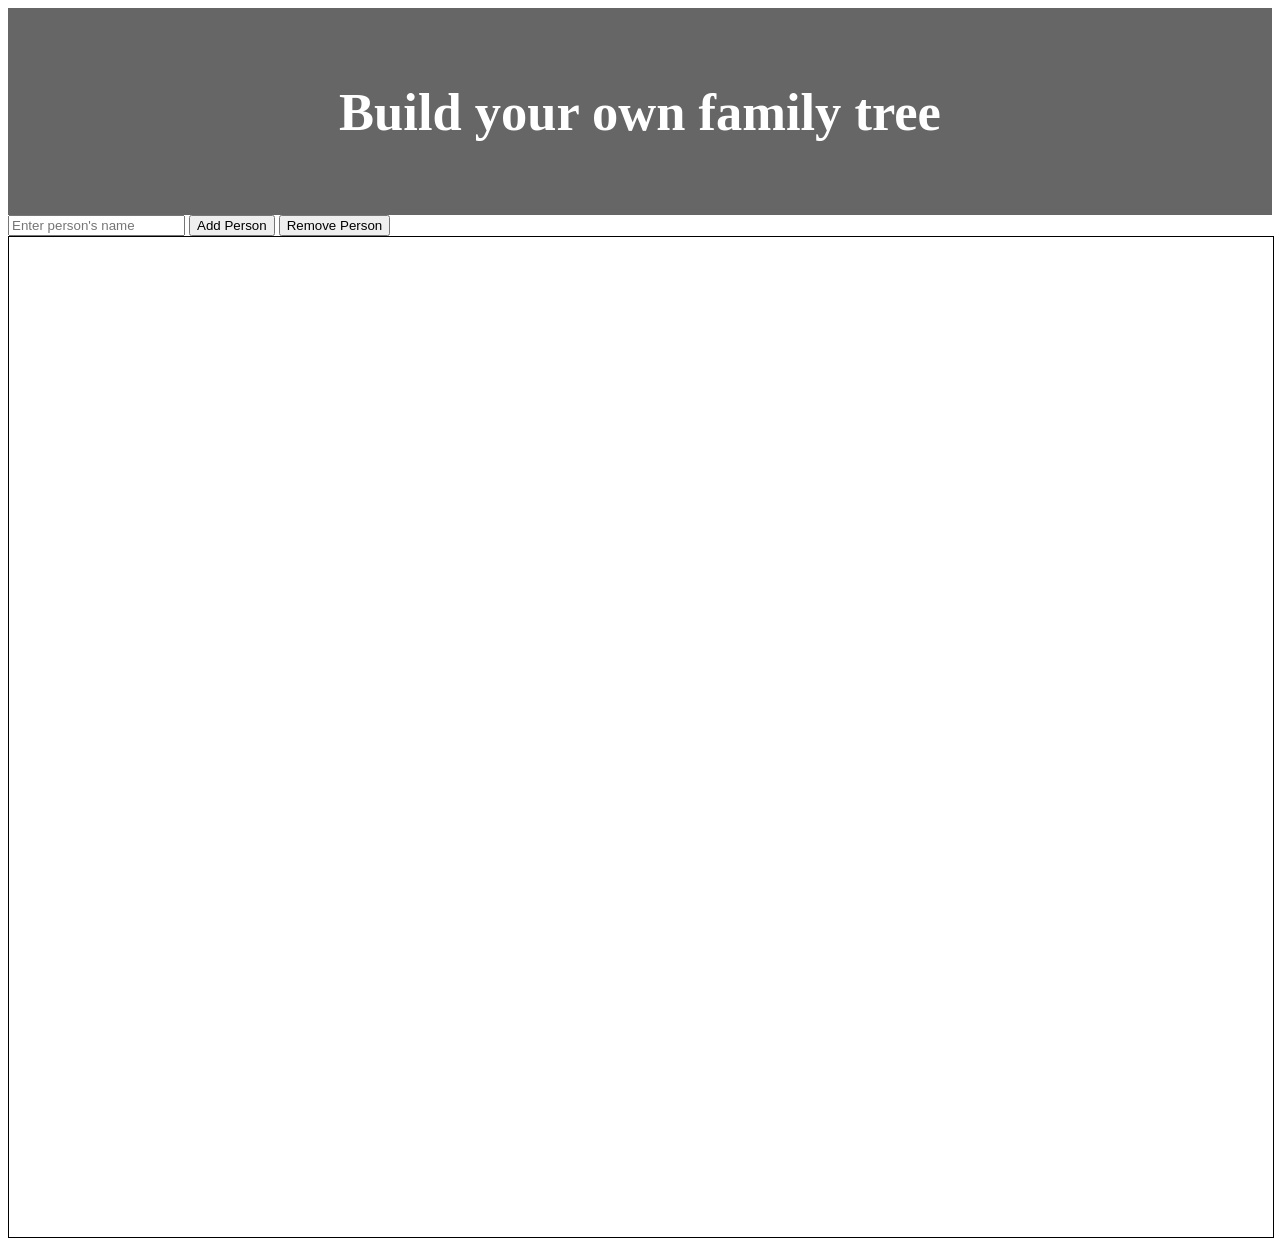
==== index.html @ f8194e34 "Implemented node creation and rendering in family tree app" ====
<!DOCTYPE html>
<html lang="en">

<head>
    <meta charset="UTF-8">
    <meta name="viewport" content="width=device-width, initial-scale=1.0">
    <title>FamilyTreeApp</title>
    <link rel="stylesheet" href="./style.css">

</head>

<body>
    <header>
        <h2>Build your own family tree</h2>
    </header>


    <input type="text" id="person-name" placeholder="Enter person's name">

    <button id="add-person-btn">Add Person</button>
    <button id="remove-person-btn">Remove Person</button>

    <div class="canvas" id="canvas">
        <svg id="family-tree" width="100%" height="1000"></svg>
    </div>

    <script src="app.js"></script>

</body>

</html>
---- style.css ----
header {
  background-color: #666;
  padding: 30px;
  text-align: center;
  font-size: 35px;
  color: white;
}

#family-tree {
    border: 1px solid black;
}
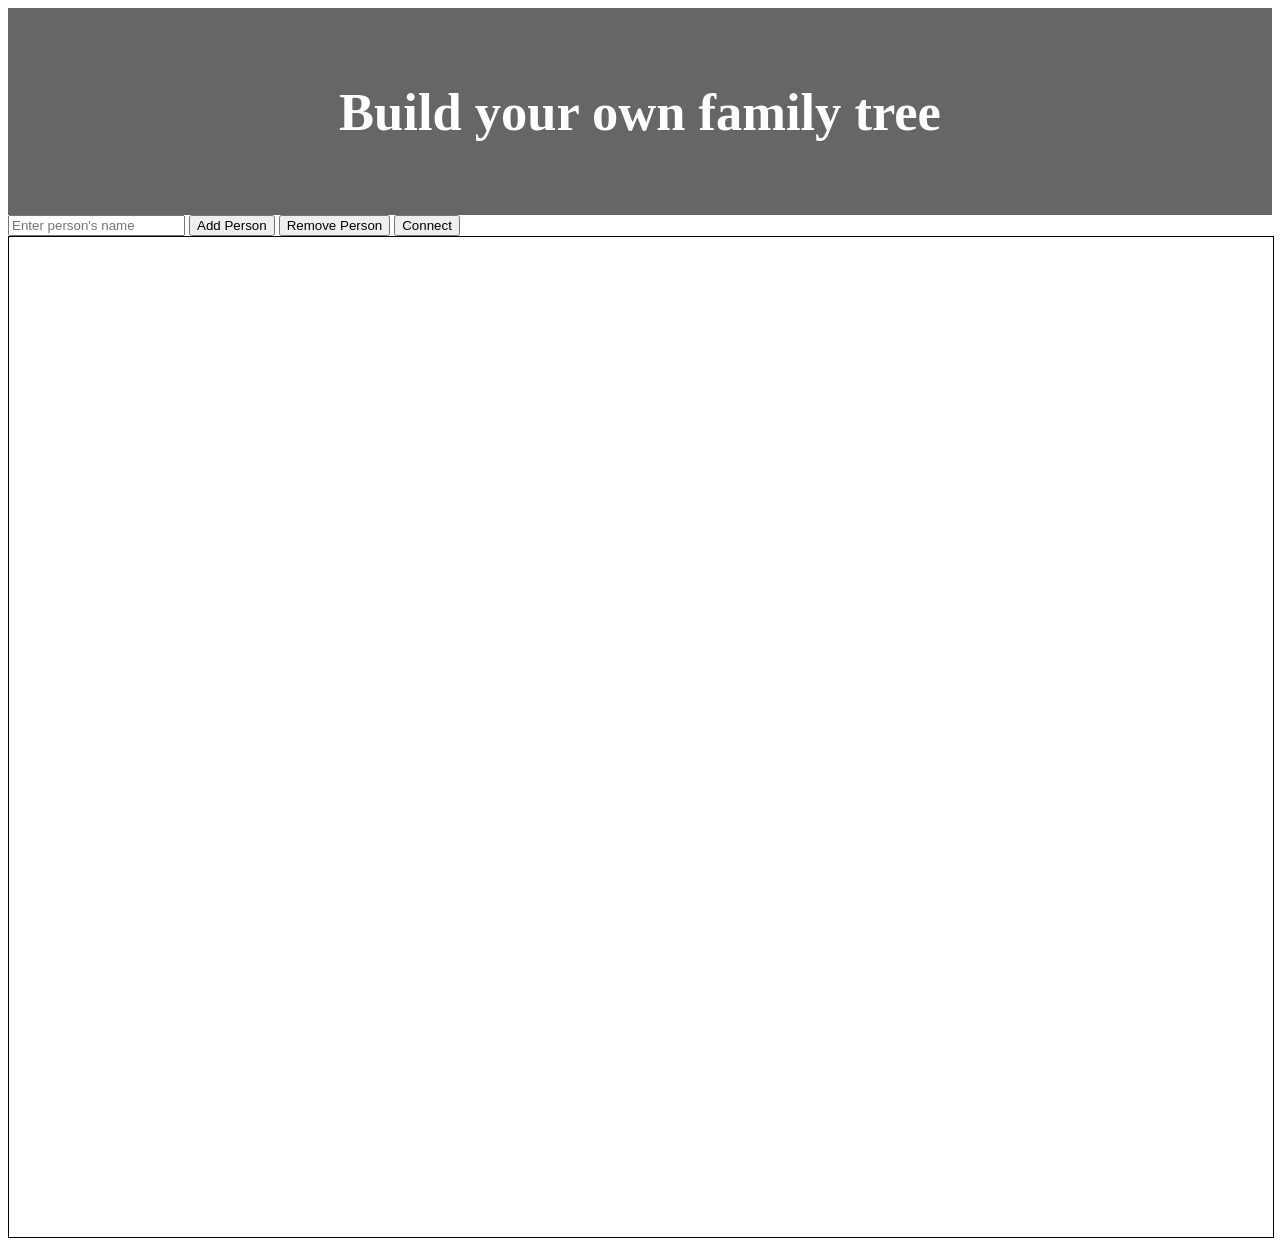
==== commit 9867d2ae: "Added Parent Node selection" ====
--- a/index.html
+++ b/index.html
@@ -19,6 +19,7 @@
 
     <button id="add-person-btn">Add Person</button>
     <button id="remove-person-btn">Remove Person</button>
+    <button id="connect-btn">Connect</button>
 
     <div class="canvas" id="canvas">
         <svg id="family-tree" width="100%" height="1000"></svg>
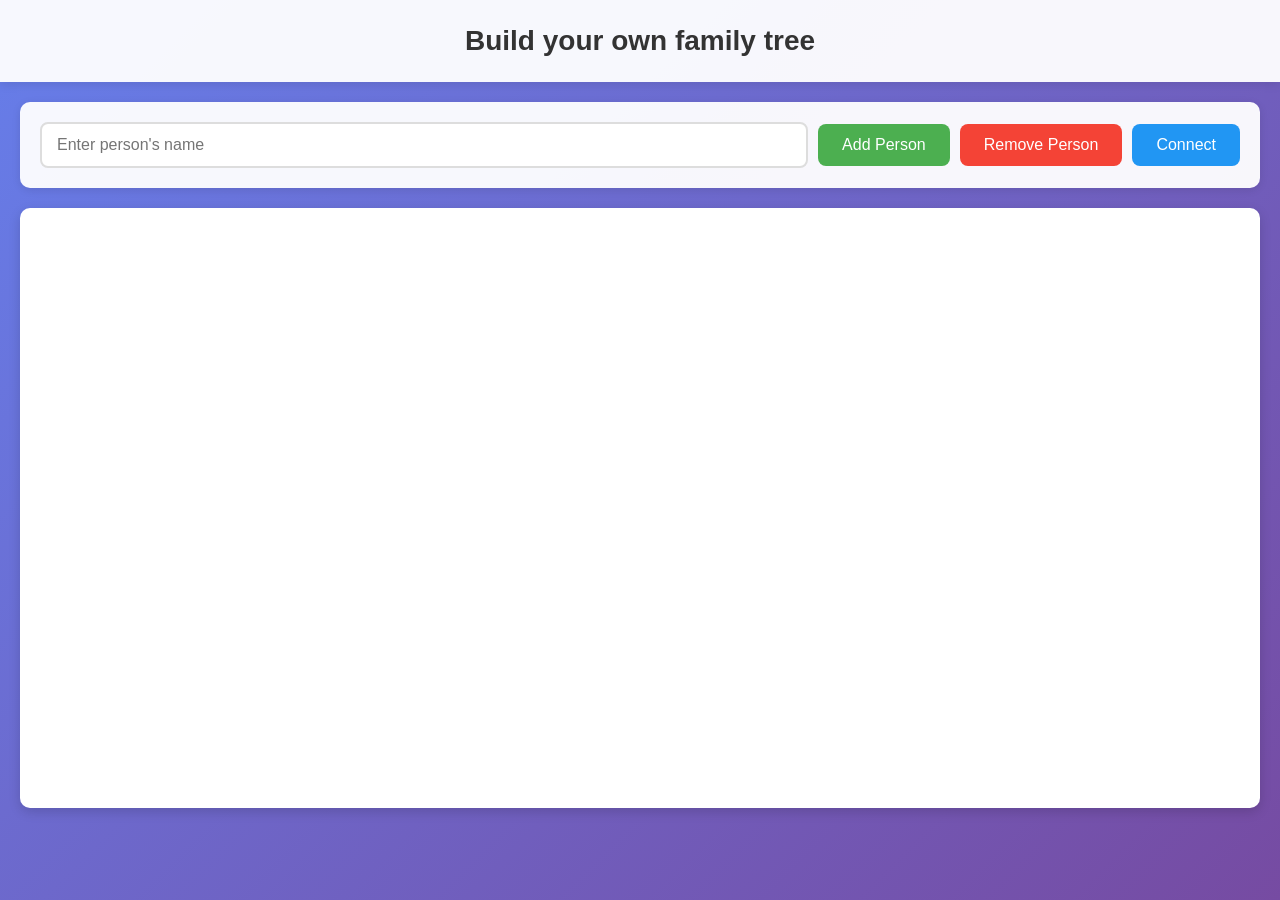
==== commit 06976d50: "changed design of the web page" ====
--- a/index.html
+++ b/index.html
@@ -14,12 +14,12 @@
         <h2>Build your own family tree</h2>
     </header>
 
-
-    <input type="text" id="person-name" placeholder="Enter person's name">
-
-    <button id="add-person-btn">Add Person</button>
-    <button id="remove-person-btn">Remove Person</button>
-    <button id="connect-btn">Connect</button>
+    <div class="controls">
+        <input type="text" id="person-name" placeholder="Enter person's name">
+        <button id="add-person-btn">Add Person</button>
+        <button id="remove-person-btn">Remove Person</button>
+        <button id="connect-btn">Connect</button>
+    </div>
 
     <div class="canvas" id="canvas">
         <svg id="family-tree" width="100%" height="1000"></svg>
--- a/style.css
+++ b/style.css
@@ -1,11 +1,108 @@
+* {
+  margin: 0;
+  padding: 0;
+  box-sizing: border-box;
+}
+
+body {
+  font-family: 'Segoe UI', Tahoma, Geneva, Verdana, sans-serif;
+  background: linear-gradient(135deg, #667eea 0%, #764ba2 100%);
+  min-height: 100vh;
+}
+
 header {
-  background-color: #666;
-  padding: 30px;
+  background-color: rgba(255, 255, 255, 0.95);
+  padding: 25px;
   text-align: center;
-  font-size: 35px;
+  color: #333;
+  box-shadow: 0 2px 10px rgba(0, 0, 0, 0.1);
+}
+
+header h2 {
+  font-size: 28px;
+  font-weight: 600;
+}
+
+.controls {
+  display: flex;
+  gap: 10px;
+  padding: 20px;
+  background: rgba(255, 255, 255, 0.95);
+  margin: 20px;
+  border-radius: 10px;
+  box-shadow: 0 2px 8px rgba(0, 0, 0, 0.1);
+  flex-wrap: wrap;
+  align-items: center;
+}
+
+input[type="text"] {
+  flex: 1;
+  min-width: 200px;
+  padding: 12px 15px;
+  border: 2px solid #ddd;
+  border-radius: 8px;
+  font-size: 16px;
+  transition: border-color 0.3s;
+}
+
+input[type="text"]:focus {
+  outline: none;
+  border-color: #667eea;
+}
+
+button {
+  padding: 12px 24px;
+  font-size: 16px;
+  border: none;
+  border-radius: 8px;
+  cursor: pointer;
+  font-weight: 500;
+  transition: all 0.3s;
+}
+
+#add-person-btn {
+  background-color: #4CAF50;
   color: white;
 }
 
+#add-person-btn:hover {
+  background-color: #45a049;
+  transform: translateY(-2px);
+  box-shadow: 0 4px 8px rgba(0, 0, 0, 0.2);
+}
+
+#remove-person-btn {
+  background-color: #f44336;
+  color: white;
+}
+
+#remove-person-btn:hover {
+  background-color: #da190b;
+  transform: translateY(-2px);
+  box-shadow: 0 4px 8px rgba(0, 0, 0, 0.2);
+}
+
+#connect-btn {
+  background-color: #2196F3;
+  color: white;
+}
+
+#connect-btn:hover {
+  background-color: #0b7dda;
+  transform: translateY(-2px);
+  box-shadow: 0 4px 8px rgba(0, 0, 0, 0.2);
+}
+
+.canvas {
+  margin: 20px;
+  background: white;
+  border-radius: 10px;
+  box-shadow: 0 4px 12px rgba(0, 0, 0, 0.15);
+  overflow: auto;
+  max-height: 600px;
+}
+
 #family-tree {
-    border: 1px solid black;
+  display: block;
+  min-height: 600px;
 }
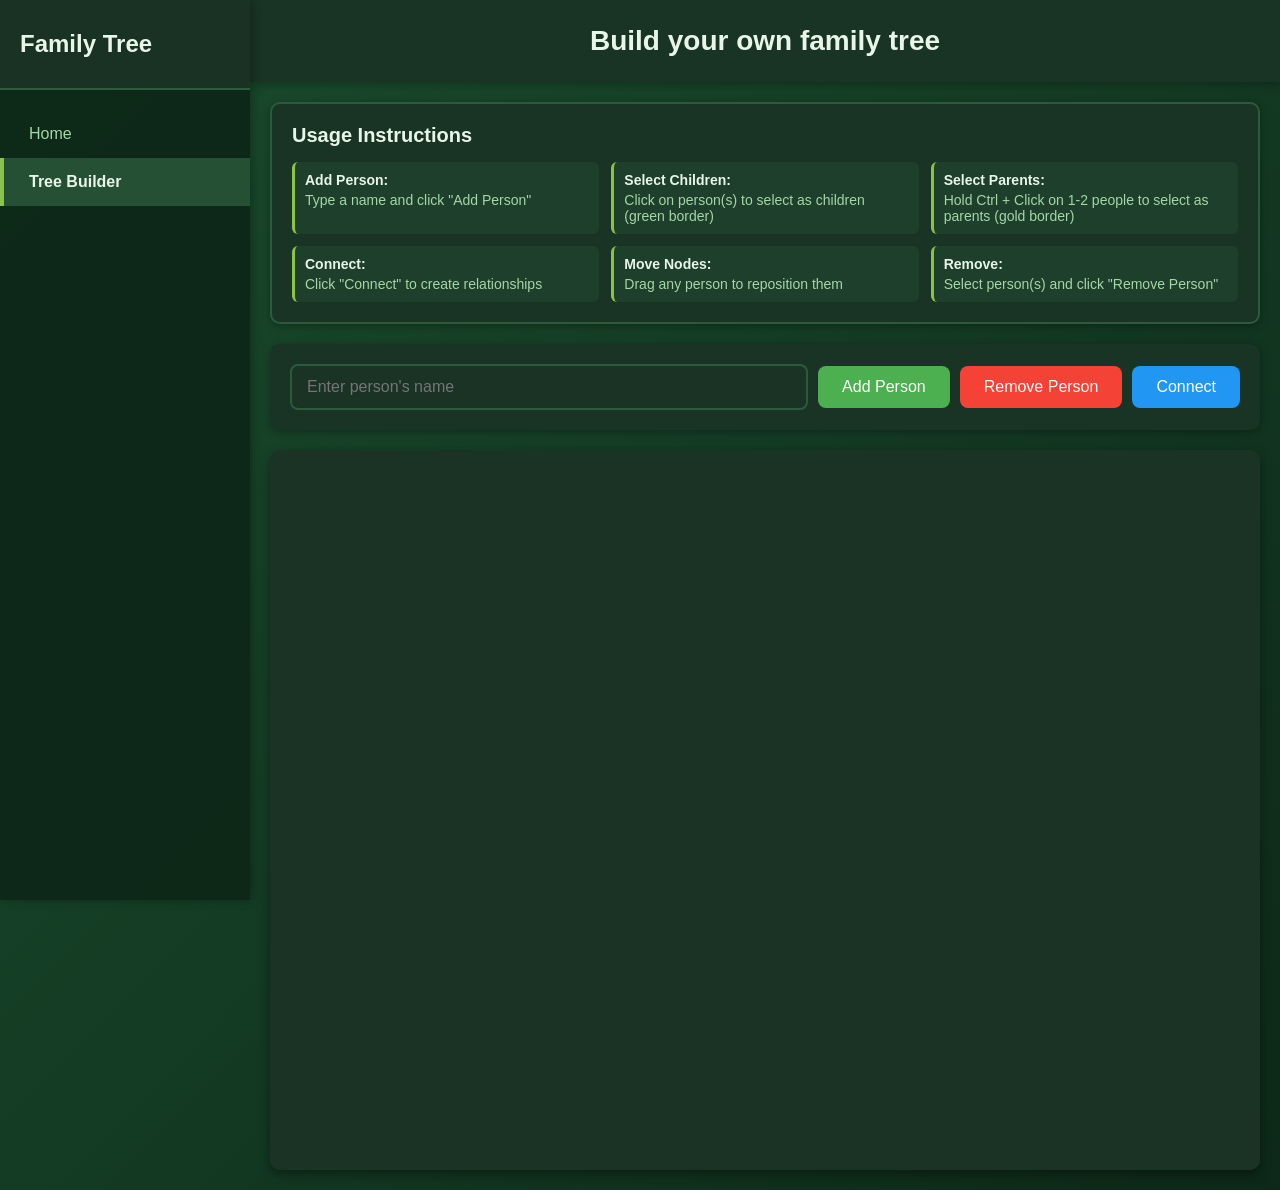
==== commit e5a0390e: "Reworked the drawing of relationship paths, added a home page, changed the style of site" ====
--- a/index.html
+++ b/index.html
@@ -4,25 +4,61 @@
 <head>
     <meta charset="UTF-8">
     <meta name="viewport" content="width=device-width, initial-scale=1.0">
-    <title>FamilyTreeApp</title>
+    <title>Family Tree Builder</title>
     <link rel="stylesheet" href="./style.css">
 
 </head>
 
 <body>
-    <header>
-        <h2>Build your own family tree</h2>
-    </header>
+    <nav class="sidebar">
+        <div class="nav-header">
+            <h3>Family Tree</h3>
+        </div>
+        <ul class="nav-links">
+            <li><a href="home.html">Home</a></li>
+            <li><a href="index.html" class="active">Tree Builder</a></li>
+        </ul>
+    </nav>
 
-    <div class="controls">
-        <input type="text" id="person-name" placeholder="Enter person's name">
-        <button id="add-person-btn">Add Person</button>
-        <button id="remove-person-btn">Remove Person</button>
-        <button id="connect-btn">Connect</button>
-    </div>
+    <div class="main-content">
+        <header>
+            <h2>Build your own family tree</h2>
+        </header>
 
-    <div class="canvas" id="canvas">
-        <svg id="family-tree" width="100%" height="1000"></svg>
+        <div class="instructions-panel">
+            <h3>Usage Instructions</h3>
+            <div class="instructions-content">
+                <div class="instruction-item">
+                    <strong>Add Person:</strong> Type a name and click "Add Person"
+                </div>
+                <div class="instruction-item">
+                    <strong>Select Children:</strong> Click on person(s) to select as children (green border)
+                </div>
+                <div class="instruction-item">
+                    <strong>Select Parents:</strong> Hold Ctrl + Click on 1-2 people to select as parents (gold border)
+                </div>
+                <div class="instruction-item">
+                    <strong>Connect:</strong> Click "Connect" to create relationships
+                </div>
+                <div class="instruction-item">
+                    <strong>Move Nodes:</strong> Drag any person to reposition them
+                </div>
+                <div class="instruction-item">
+                    <strong>Remove:</strong> Select person(s) and click "Remove Person"
+                </div>
+            </div>
+        </div>
+
+        <div class="controls">
+            <input type="text" id="person-name" placeholder="Enter person's name">
+            <button id="add-person-btn">Add Person</button>
+            <button id="remove-person-btn">Remove Person</button>
+            <button id="connect-btn">Connect</button>
+        </div>
+
+        <div class="canvas" id="canvas">
+            <svg id="family-tree" width="10000" height="10000"></svg>
+        </div>
     </div>
 
     <script src="app.js"></script>
--- a/style.css
+++ b/style.css
@@ -6,16 +6,80 @@
 
 body {
   font-family: 'Segoe UI', Tahoma, Geneva, Verdana, sans-serif;
-  background: linear-gradient(135deg, #667eea 0%, #764ba2 100%);
+  background: linear-gradient(135deg, #1a4d2e 0%, #0d2818 100%);
   min-height: 100vh;
+  display: flex;
+}
+
+/* Sidebar Navigation */
+.sidebar {
+  width: 250px;
+  background-color: rgba(13, 40, 24, 0.95);
+  height: 100vh;
+  position: fixed;
+  left: 0;
+  top: 0;
+  box-shadow: 2px 0 10px rgba(0, 0, 0, 0.3);
+  z-index: 100;
+}
+
+.nav-header {
+  padding: 30px 20px;
+  background-color: rgba(26, 51, 36, 0.95);
+  border-bottom: 2px solid #2d5a3d;
+}
+
+.nav-header h3 {
+  color: #e8f5e9;
+  font-size: 24px;
+  font-weight: 600;
+}
+
+.nav-links {
+  list-style: none;
+  padding: 20px 0;
+}
+
+.nav-links li {
+  margin: 0;
+}
+
+.nav-links a {
+  display: block;
+  padding: 15px 25px;
+  color: #a5d6a7;
+  text-decoration: none;
+  font-size: 16px;
+  transition: all 0.3s;
+  border-left: 4px solid transparent;
+}
+
+.nav-links a:hover {
+  background-color: rgba(45, 90, 61, 0.5);
+  color: #e8f5e9;
+  border-left-color: #8bc34a;
+}
+
+.nav-links a.active {
+  background-color: rgba(45, 90, 61, 0.8);
+  color: #e8f5e9;
+  border-left-color: #8bc34a;
+  font-weight: 600;
+}
+
+/* Main Content Area */
+.main-content {
+  margin-left: 250px;
+  width: calc(100% - 250px);
+  min-height: 100vh;
 }
 
 header {
-  background-color: rgba(255, 255, 255, 0.95);
+  background-color: rgba(26, 51, 36, 0.95);
   padding: 25px;
   text-align: center;
-  color: #333;
-  box-shadow: 0 2px 10px rgba(0, 0, 0, 0.1);
+  color: #e8f5e9;
+  box-shadow: 0 2px 10px rgba(0, 0, 0, 0.3);
 }
 
 header h2 {
@@ -27,27 +91,66 @@
   display: flex;
   gap: 10px;
   padding: 20px;
-  background: rgba(255, 255, 255, 0.95);
+  background: rgba(26, 51, 36, 0.95);
   margin: 20px;
   border-radius: 10px;
-  box-shadow: 0 2px 8px rgba(0, 0, 0, 0.1);
+  box-shadow: 0 2px 8px rgba(0, 0, 0, 0.3);
   flex-wrap: wrap;
   align-items: center;
+}
+
+/* Instructions Panel */
+.instructions-panel {
+  margin: 20px;
+  padding: 20px;
+  background: rgba(26, 51, 36, 0.95);
+  border-radius: 10px;
+  box-shadow: 0 2px 8px rgba(0, 0, 0, 0.3);
+  border: 2px solid #2d5a3d;
+}
+
+.instructions-panel h3 {
+  color: #e8f5e9;
+  margin-bottom: 15px;
+  font-size: 20px;
+}
+
+.instructions-content {
+  display: grid;
+  grid-template-columns: repeat(auto-fit, minmax(250px, 1fr));
+  gap: 12px;
+}
+
+.instruction-item {
+  color: #a5d6a7;
+  font-size: 14px;
+  padding: 10px;
+  background: rgba(45, 90, 61, 0.3);
+  border-radius: 6px;
+  border-left: 3px solid #8bc34a;
+}
+
+.instruction-item strong {
+  color: #e8f5e9;
+  display: block;
+  margin-bottom: 4px;
 }
 
 input[type="text"] {
   flex: 1;
   min-width: 200px;
   padding: 12px 15px;
-  border: 2px solid #ddd;
+  border: 2px solid #2d5a3d;
   border-radius: 8px;
   font-size: 16px;
+  background-color: #1a3324;
+  color: #e8f5e9;
   transition: border-color 0.3s;
 }
 
 input[type="text"]:focus {
   outline: none;
-  border-color: #667eea;
+  border-color: #4a7c59;
 }
 
 button {
@@ -95,14 +198,139 @@
 
 .canvas {
   margin: 20px;
-  background: white;
+  background: #1a3324;
   border-radius: 10px;
-  box-shadow: 0 4px 12px rgba(0, 0, 0, 0.15);
+  box-shadow: 0 4px 12px rgba(0, 0, 0, 0.4);
   overflow: auto;
-  max-height: 600px;
+  max-height: 80vh;
+  max-width: calc(100% - 40px);
 }
 
 #family-tree {
   display: block;
   min-height: 600px;
 }
+
+/* Home Page Styles */
+.home-container {
+  padding: 20px;
+  max-width: 1200px;
+  margin: 0 auto;
+}
+
+.hero-section {
+  text-align: center;
+  padding: 60px 20px;
+  background: rgba(26, 51, 36, 0.95);
+  border-radius: 15px;
+  margin-bottom: 40px;
+  box-shadow: 0 4px 12px rgba(0, 0, 0, 0.4);
+}
+
+.hero-section h1 {
+  color: #e8f5e9;
+  font-size: 48px;
+  margin-bottom: 20px;
+  font-weight: 700;
+}
+
+.hero-section .subtitle {
+  color: #a5d6a7;
+  font-size: 22px;
+  font-weight: 400;
+}
+
+.features {
+  display: grid;
+  grid-template-columns: repeat(auto-fit, minmax(280px, 1fr));
+  gap: 25px;
+  margin-bottom: 50px;
+}
+
+.feature-card {
+  background: rgba(26, 51, 36, 0.95);
+  padding: 30px;
+  border-radius: 12px;
+  box-shadow: 0 4px 12px rgba(0, 0, 0, 0.4);
+  border: 2px solid #2d5a3d;
+  transition: transform 0.3s, box-shadow 0.3s;
+}
+
+.feature-card:hover {
+  transform: translateY(-5px);
+  box-shadow: 0 6px 16px rgba(0, 0, 0, 0.5);
+  border-color: #4a7c59;
+}
+
+.feature-card h3 {
+  color: #e8f5e9;
+  font-size: 24px;
+  margin-bottom: 15px;
+}
+
+.feature-card p {
+  color: #a5d6a7;
+  font-size: 16px;
+  line-height: 1.6;
+}
+
+.cta-section {
+  text-align: center;
+  padding: 50px 20px;
+  background: rgba(45, 90, 61, 0.8);
+  border-radius: 15px;
+  margin-bottom: 40px;
+  box-shadow: 0 4px 12px rgba(0, 0, 0, 0.4);
+}
+
+.cta-section h2 {
+  color: #e8f5e9;
+  font-size: 36px;
+  margin-bottom: 15px;
+}
+
+.cta-section p {
+  color: #a5d6a7;
+  font-size: 18px;
+  margin-bottom: 30px;
+}
+
+.cta-button {
+  display: inline-block;
+  padding: 15px 40px;
+  background-color: #8bc34a;
+  color: #0d2818;
+  text-decoration: none;
+  font-size: 18px;
+  font-weight: 600;
+  border-radius: 8px;
+  transition: all 0.3s;
+  box-shadow: 0 4px 8px rgba(0, 0, 0, 0.3);
+}
+
+.cta-button:hover {
+  background-color: #9ccc65;
+  transform: translateY(-2px);
+  box-shadow: 0 6px 12px rgba(0, 0, 0, 0.4);
+}
+
+.about-section {
+  background: rgba(26, 51, 36, 0.95);
+  padding: 40px;
+  border-radius: 12px;
+  box-shadow: 0 4px 12px rgba(0, 0, 0, 0.4);
+  border: 2px solid #2d5a3d;
+}
+
+.about-section h2 {
+  color: #e8f5e9;
+  font-size: 32px;
+  margin-bottom: 20px;
+}
+
+.about-section p {
+  color: #a5d6a7;
+  font-size: 16px;
+  line-height: 1.8;
+  margin-bottom: 15px;
+}
